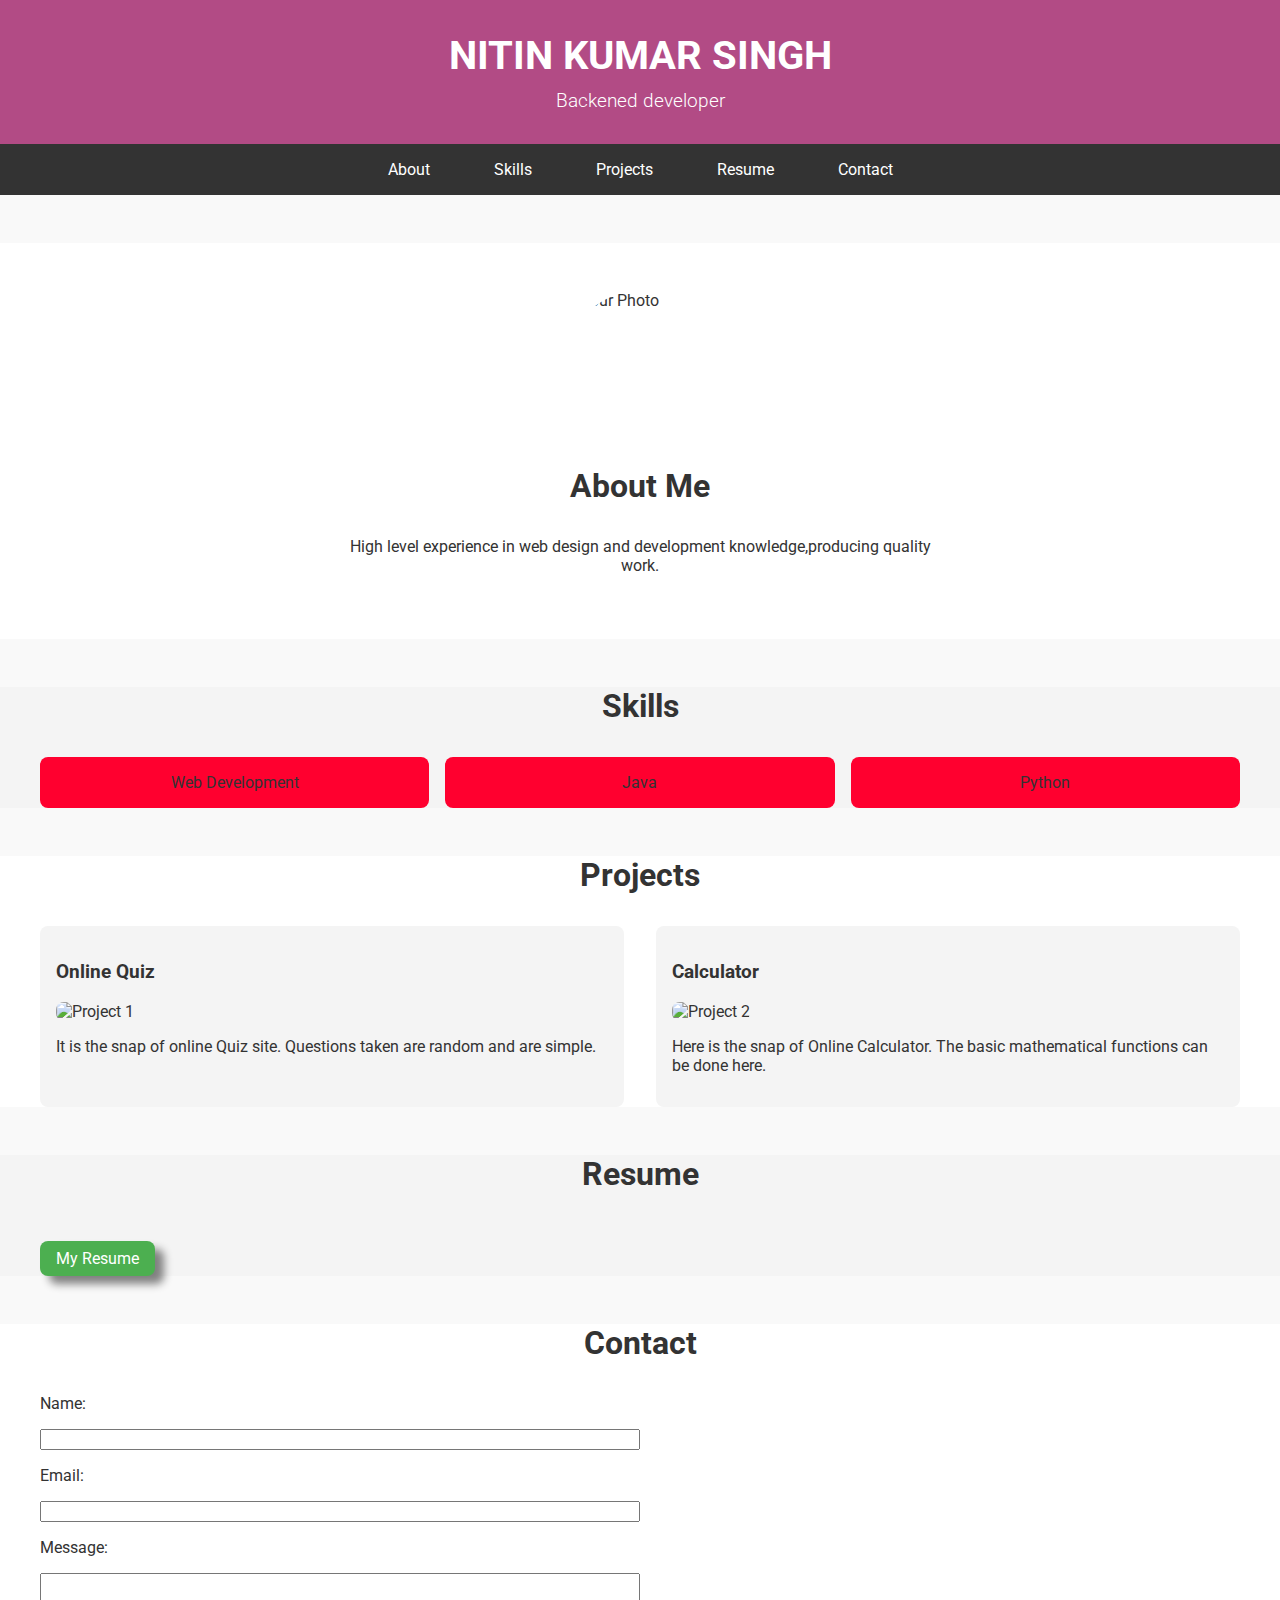
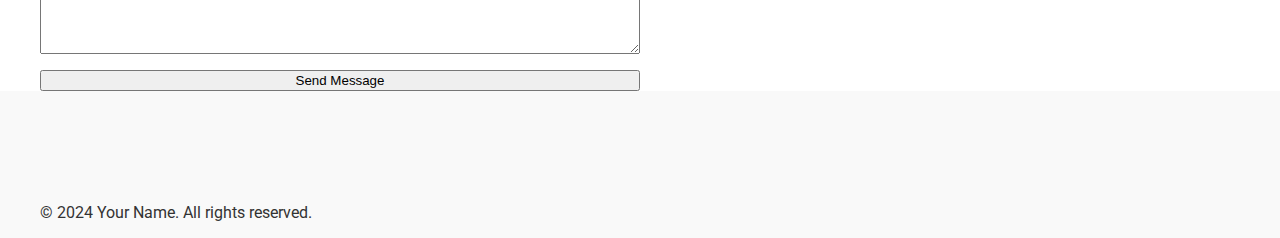
==== index.html @ 97883a3e "Update and rename Portfolio3.html to index.html" ====
<!DOCTYPE html>
<html lang="en">
<head>
    <meta charset="UTF-8">
    <meta name="viewport" content="width=device-width, initial-scale=1.0">
    <title>Personal Portfolio</title>
    <link rel="stylesheet" href="styles5.css">
    <link href="https://fonts.googleapis.com/css2?family=Roboto:wght@400;700&display=swap" rel="stylesheet">
</head>
<body>
    <header>
        <div class="container">
            <h1>NITIN KUMAR SINGH</h1>
            <p> Backened developer </p>
        </div>
    </header>

    <nav>
        <div class="container">
            <ul>
                <li><a href="#about">About</a></li>
                <li><a href="#skills">Skills</a></li>
                <li><a href="#projects">Projects</a></li>
                <li><a href="#resume">Resume</a></li>
                <li><a href="#contact">Contact</a></li>
            </ul>
        </div>
    </nav>

    <main>
        <section id="about">
            <div class="container">
                <img src="c:\Users\Nitin\Pictures\IMG-20231129-WA0002_copy_464x571.jpg" alt="Your Photo">
                <div class="text">
                    <h2>About Me</h2>
                    <p>High level experience in web design and development knowledge,producing quality work.</p>
                </div>
            </div>
        </section>

        <section id="skills">
            <div class="container">
                <h2>Skills</h2>
                <div class="skills-grid">
                    <div class="skill">Web Development</div>
                    <div class="skill">Java</div>
                    <div class="skill">Python</div>
                    <!-- Add more skills as needed -->
                </div>
            </div>
        </section>

        <section id="projects">
            <div class="container">
                <h2>Projects</h2>
                <div class="projects-grid">
                    <div class="project">
                        <h3>Online Quiz</h3>
                        <img src="c:\Users\Nitin\Pictures\quizpic.jpg" alt="Project 1">
                        <p>It is the snap of online Quiz site. Questions taken are random and are simple.</p>
                    </div>
                    <div class="project">
                        <h3>Calculator </h3>
                        <img src="c:\Users\Nitin\Pictures\calcpic.jpg" alt="Project 2">
                        <p>Here is the snap of Online Calculator. The basic mathematical functions can be done here. </p>
                    </div>
                    <!-- Add more projects as needed -->
                </div>
            </div>
        </section>

        <section id="resume">
            <div class="container">
                <h2>Resume</h2>
                <a href="c:\Users\Nitin\Documents\CV_2024042321503133.pdf" download>My Resume</a>
            </div>
        </section>

        <section id="contact">
            <div class="container">
                <h2>Contact</h2>
                <form action="https://formspree.io/f/{your_form_id}" method="POST">
                    <label for="name">Name:</label>
                    <input type="text" id="name" name="name" required>
                    <label for="email">Email:</label>
                    <input type="email" id="email" name="email" required>
                    <label for="message">Message:</label>
                    <textarea id="message" name="message" rows="5" required></textarea>
                    <button type="submit">Send Message</button>
                </form>
            </div>
        </section>
    </main>

    <footer>
        <div class="container">
            <p>&copy; 2024 Your Name. All rights reserved.</p>
        </div>
    </footer>
</body>
</html>
---- styles5.css ----
body {
    font-family: 'Roboto', sans-serif;
    margin: 0;
    padding: 0;
    color: #333;
    background: #f9f9f9;
}

.container {
    max-width: 1200px;
    margin: 0 auto;
    padding: 0 20px;
}

header {
    background-color: #b24b85;
    color: #fff;
    padding: 2em 0;
    text-align: center;
}

header h1 {
    margin: 0;
    font-size: 2.5em;
}

header p {
    margin: 0.5em 0 0;
    font-size: 1.2em;
    font-weight: 300;
}

nav {
    background: #333;
}

nav ul {
    display: flex;
    justify-content: center;
    list-style: none;
    margin: 0;
    padding: 0;
}

nav ul li {
    margin: 0 1em;
}

nav ul li a {
    color: #fff;
    text-decoration: none;
    padding: 1em;
    display: block;
}

nav ul li a:hover {
    background: #4CAF50;
}

main {
    padding: 3em 0;
}

section {
    margin-bottom: 3em;
}

section h2 {
    font-size: 2em;
    margin-bottom: 1em;
    text-align: center;
}

#about {
    background: #fff;
    padding: 3em 0;
}

#about img {
    width: 150px;
    height: 150px;
    border-radius: 50%;
    display: block;
    margin: 0 auto 1em;
}

#about .text {
    max-width: 600px;
    margin: 0 auto;
    text-align: center;
}

#skills {
    background: #f4f4f4;
}

#skills .skills-grid {
    display: grid;
    grid-template-columns: repeat(auto-fit, minmax(150px, 1fr));
    gap: 1em;
}

#skills .skill {
    background: #fff;
    padding: 1em;
    border-radius: 8px;
    text-align: center;
    transition: transform 0.3s ease-in-out;
    background-color: rgb(255, 0, 47);
}

#skills .skill:hover {
    transform: scale(1.05);
    background-color: #4CAF50;
    box-shadow: 10px 10px 20px -7px;
}

#projects {
    background: #fff;
}

#projects .projects-grid {
    display: grid;
    grid-template-columns: repeat(auto-fit, minmax(300px, 1fr));
    gap: 2em;
}

.project {
    background: #f4f4f4;
    padding: 1em;
    border-radius: 8px;
    transition: transform 0.3s ease-in-out;
}

.project img {
    width: 100%;
    height: auto;
    border-radius: 8px;
}

.project:hover {
    transform: scale(1.05);
}

#resume {
    background: #f4f4f4;
}

#resume a {
    display: inline-block;
    background: #4CAF50;
    color: #fff;
    padding: 0.5em 1em;
    border-radius: 8px;
    text-decoration: none;
    margin-top: 1em; 
    box-shadow: 9px 8px 8px gray;
}

#contact {
    background: #fff;
}

#contact form {
    display: grid;
    grid-template-columns: 1fr;
    gap: 1em;
    max-width: 600px;
    margin: 0 au
}
#resume a:hover{
    color: white;
    background-color: #ad3d1b;
    box-shadow: 11px 10px 10px grey;
    transform: scale(1.05);
}
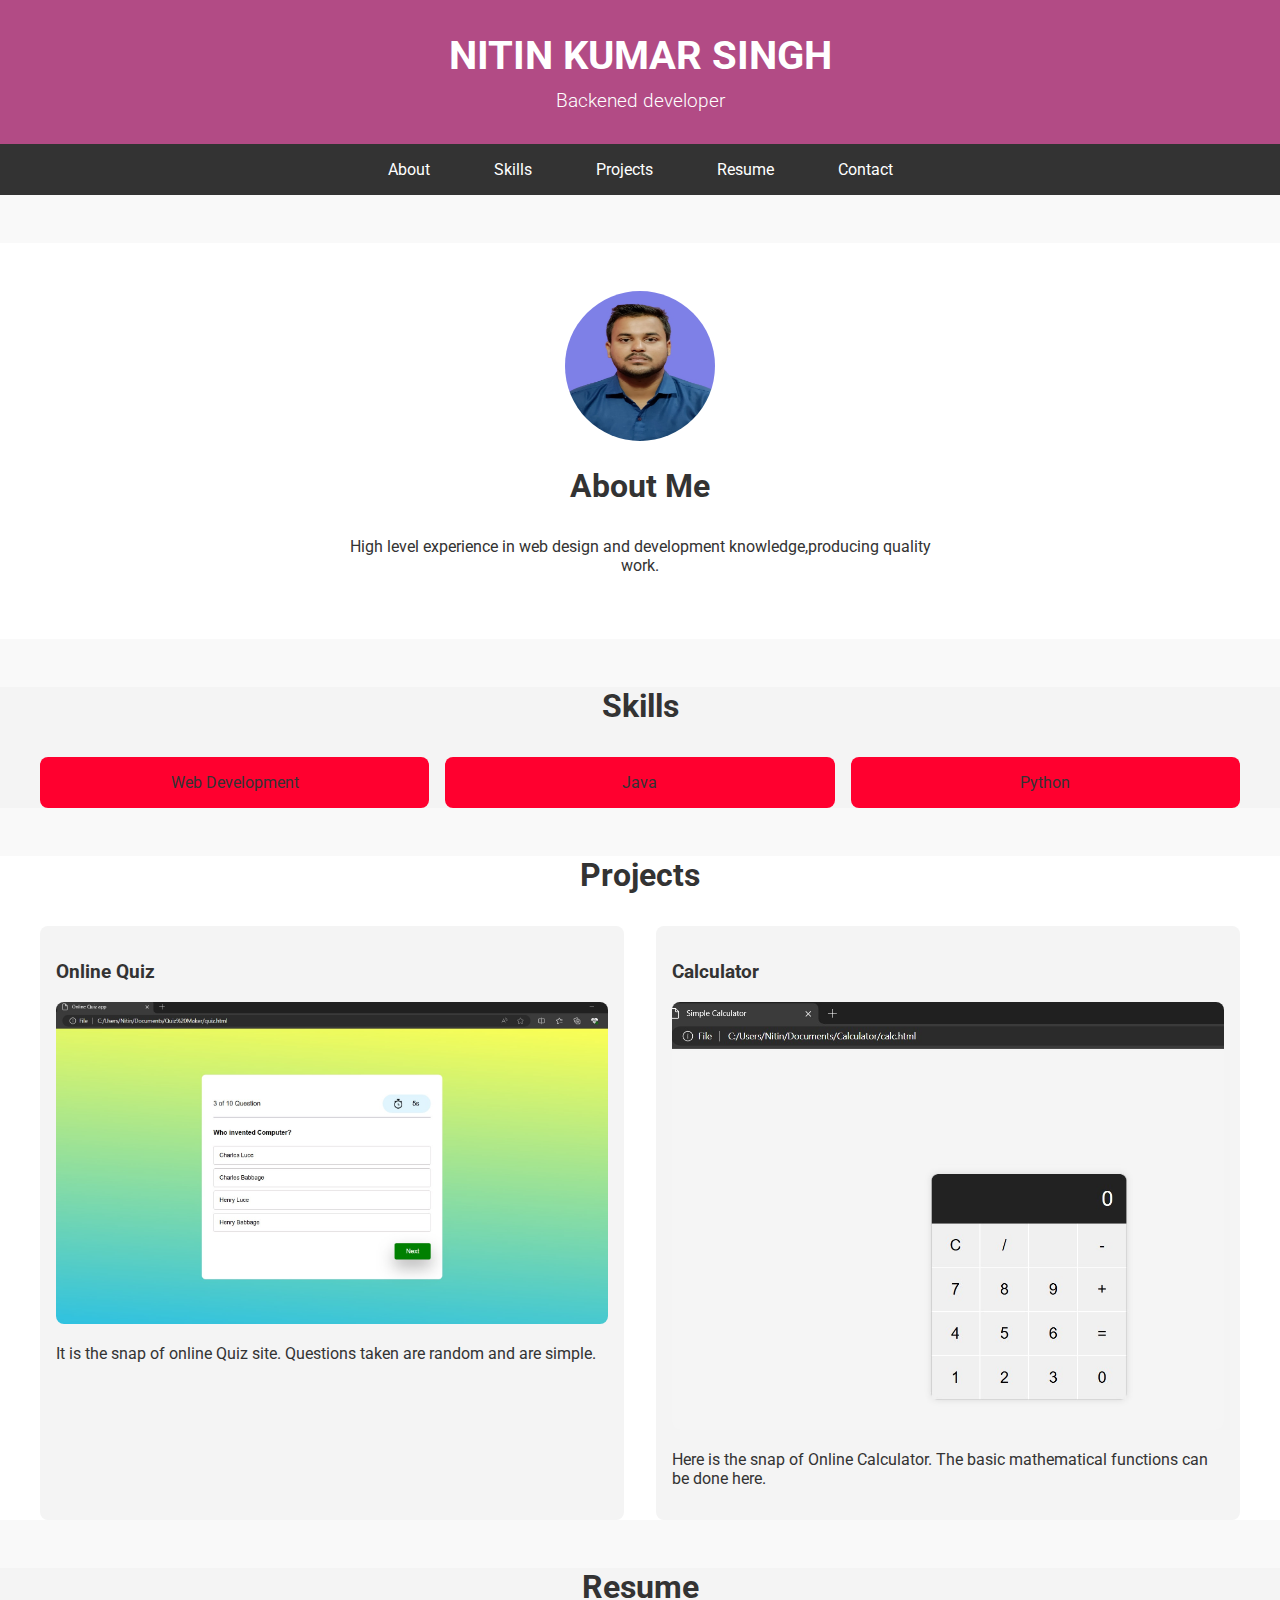
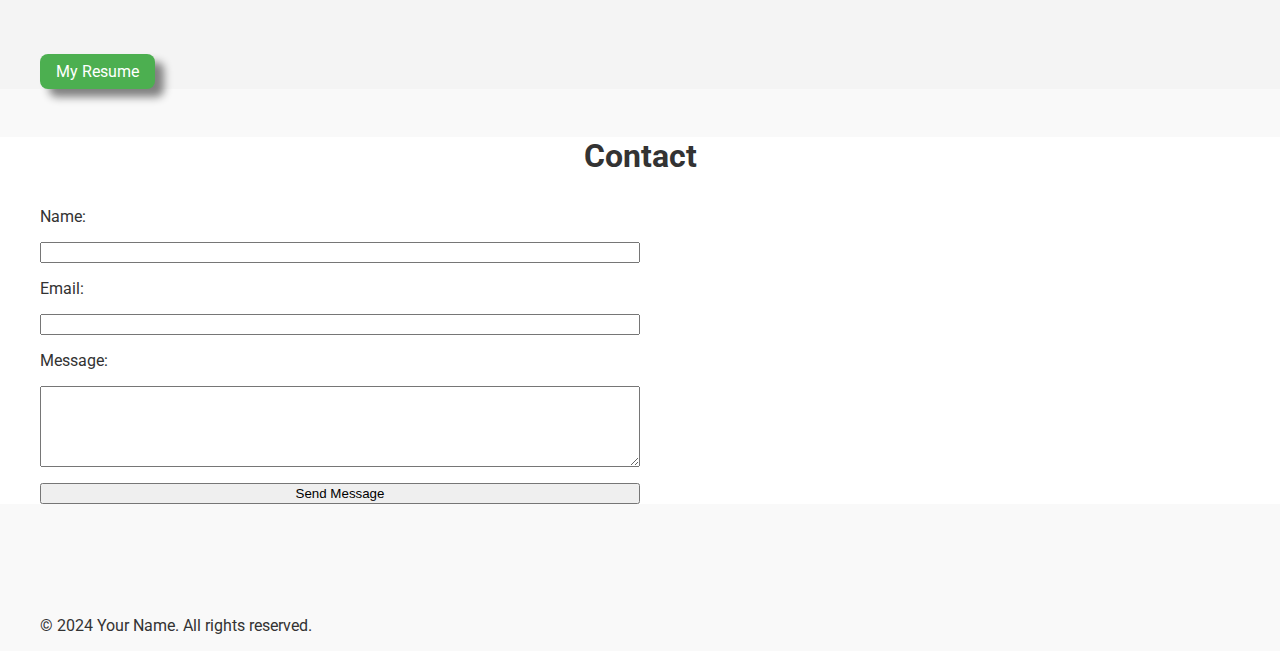
==== commit be9375c8: "Update index.html" ====
--- a/index.html
+++ b/index.html
@@ -30,7 +30,7 @@
     <main>
         <section id="about">
             <div class="container">
-                <img src="c:\Users\Nitin\Pictures\IMG-20231129-WA0002_copy_464x571.jpg" alt="Your Photo">
+                <img src="IMG-20231129-WA0002_copy_464x571.jpg" alt="Your Photo">
                 <div class="text">
                     <h2>About Me</h2>
                     <p>High level experience in web design and development knowledge,producing quality work.</p>
@@ -56,12 +56,12 @@
                 <div class="projects-grid">
                     <div class="project">
                         <h3>Online Quiz</h3>
-                        <img src="c:\Users\Nitin\Pictures\quizpic.jpg" alt="Project 1">
+                        <img src="quizpic.jpg" alt="Project 1">
                         <p>It is the snap of online Quiz site. Questions taken are random and are simple.</p>
                     </div>
                     <div class="project">
                         <h3>Calculator </h3>
-                        <img src="c:\Users\Nitin\Pictures\calcpic.jpg" alt="Project 2">
+                        <img src="calcpic.jpg" alt="Project 2">
                         <p>Here is the snap of Online Calculator. The basic mathematical functions can be done here. </p>
                     </div>
                     <!-- Add more projects as needed -->
@@ -72,7 +72,7 @@
         <section id="resume">
             <div class="container">
                 <h2>Resume</h2>
-                <a href="c:\Users\Nitin\Documents\CV_2024042321503133.pdf" download>My Resume</a>
+                <a href="CV_2024042321503133.pdf" download>My Resume</a>
             </div>
         </section>
 
